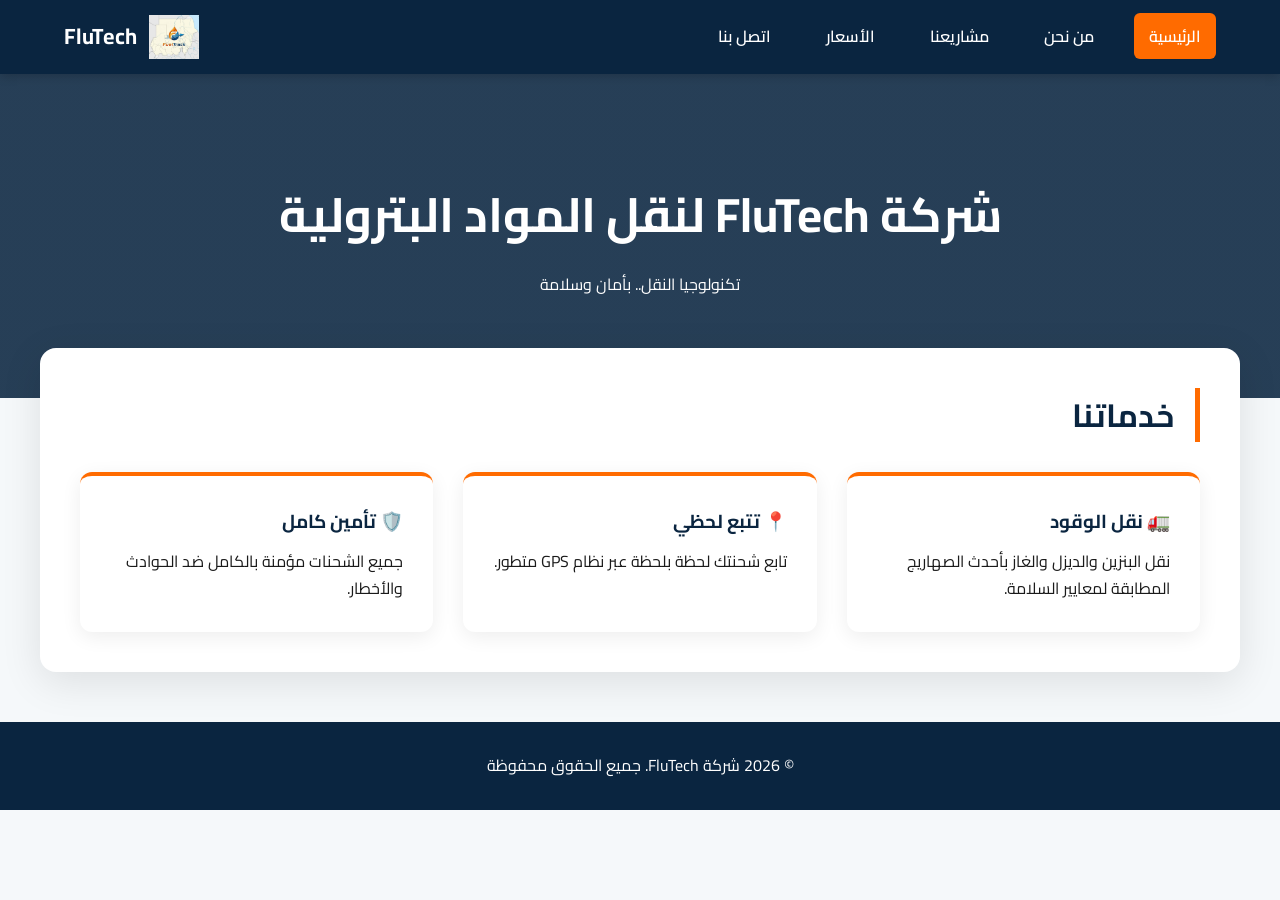
==== index.html @ e430ce26 "Add files via upload" ====
<!DOCTYPE html><html lang="ar" dir="rtl"><head><meta charset="UTF-8"><title>الرئيسية - شركة FluTech</title><link rel="stylesheet" href="style.css"><link href="https://fonts.googleapis.com/css2?family=Cairo:wght@400;700&display=swap" rel="stylesheet"></head><body>
<nav class="navbar"><a href="index.html" class="nav-logo"><img src="logo.png" alt="شعار"><span>FluTech</span></a><ul class="nav-links"><li><a href="index.html" class="active">الرئيسية</a></li><li><a href="cv.html">من نحن</a></li><li><a href="projects.html">مشاريعنا</a></li><li><a href="fuel-prices.html">الأسعار</a></li><li><a href="contact.html">اتصل بنا</a></li></ul></nav>
<div class="page-header"><h1>شركة FluTech لنقل المواد البترولية</h1><p>تكنولوجيا النقل.. بأمان وسلامة</p></div>
<div class="container"><h2>خدماتنا</h2><div class="card-grid"><div class="card"><h3>🚛 نقل الوقود</h3><p>نقل البنزين والديزل والغاز بأحدث الصهاريج المطابقة لمعايير السلامة.</p></div><div class="card"><h3>📍 تتبع لحظي</h3><p>تابع شحنتك لحظة بلحظة عبر نظام GPS متطور.</p></div><div class="card"><h3>🛡️ تأمين كامل</h3><p>جميع الشحنات مؤمنة بالكامل ضد الحوادث والأخطار.</p></div></div></div>
<div class="footer">© 2026 شركة FluTech. جميع الحقوق محفوظة</div></body></html>
---- style.css ----
:root {--main-blue: #0A2540;--accent-orange: #FF6B00;--light-bg: #F5F8FA;--text-dark: #1A1A1A;--white: #FFFFFF;}
* { box-sizing: border-box; margin: 0; padding: 0; }
body {font-family: 'Cairo', sans-serif;background-color: var(--light-bg);color: var(--text-dark);line-height: 1.7;}
.navbar {background-color: var(--main-blue);padding: 12px 5%;display: flex;flex-direction: row-reverse;justify-content: space-between;align-items: center;position: sticky;top: 0;z-index: 1000;box-shadow: 0 2px 10px rgba(0,0,0,0.2);}
.nav-logo {display: flex;align-items: center;gap: 12px;color: var(--white);font-size: 22px;font-weight: 700;text-decoration: none;}
.nav-logo img { width: 50px; height: 50px; object-fit: contain; }
.nav-links { list-style: none; display: flex; gap: 25px; }
.nav-links a { color: var(--white); text-decoration: none; font-weight: 600; padding: 8px 15px; border-radius: 6px; transition: 0.3s; }
.nav-links a:hover, .nav-links a.active { background-color: var(--accent-orange); }
.page-header {background: linear-gradient(rgba(10,37,64,0.88), rgba(10,37,64,0.88)), url('https://images.unsplash.com/photo-1581091226825-a6a2a5aee158?q=80&w=1600') center/cover;color: var(--white);text-align: center;padding: 100px 20px;}
.page-header h1 { font-size: 48px; margin-bottom: 15px; }
.container {max-width: 1200px;margin: -50px auto 50px auto;padding: 40px;background: var(--white);border-radius: 16px;box-shadow: 0 10px 40px rgba(0,0,0,0.1);}
.container h2 {color: var(--main-blue);font-size: 32px;border-right: 5px solid var(--accent-orange);padding-right: 20px;margin-bottom: 30px;}
.card-grid { display: grid; grid-template-columns: repeat(auto-fit, minmax(300px, 1fr)); gap: 30px; }
.card {background: var(--white);padding: 30px;border-radius: 12px;border-top: 4px solid var(--accent-orange);box-shadow: 0 5px 20px rgba(0,0,0,0.07);transition: 0.3s;}
.card:hover { transform: translateY(-8px); }
.card h3 { color: var(--main-blue); margin-bottom: 10px; }
.price-table { width: 100%; border-collapse: collapse; }
.price-table th { background-color: var(--main-blue); color: var(--white); padding: 18px; font-size: 18px; }
.price-table td { padding: 16px; text-align: center; border-bottom: 1px solid #eee; }
.price-up { color: #d32f2f; font-weight: bold; }
.price-down { color: #2e7d32; font-weight: bold; }
.update-time { text-align:left; color:#777; margin-top:15px }
.footer { background-color: var(--main-blue); color: var(--white); text-align: center; padding: 30px; margin-top: 50px; }
@media (max-width: 768px) {.navbar { flex-direction: column; gap: 15px; }.nav-links { flex-wrap: wrap; justify-content: center; }.page-header h1 { font-size: 32px; }.container { padding: 25px; margin: -30px 15px 30px 15px; }}
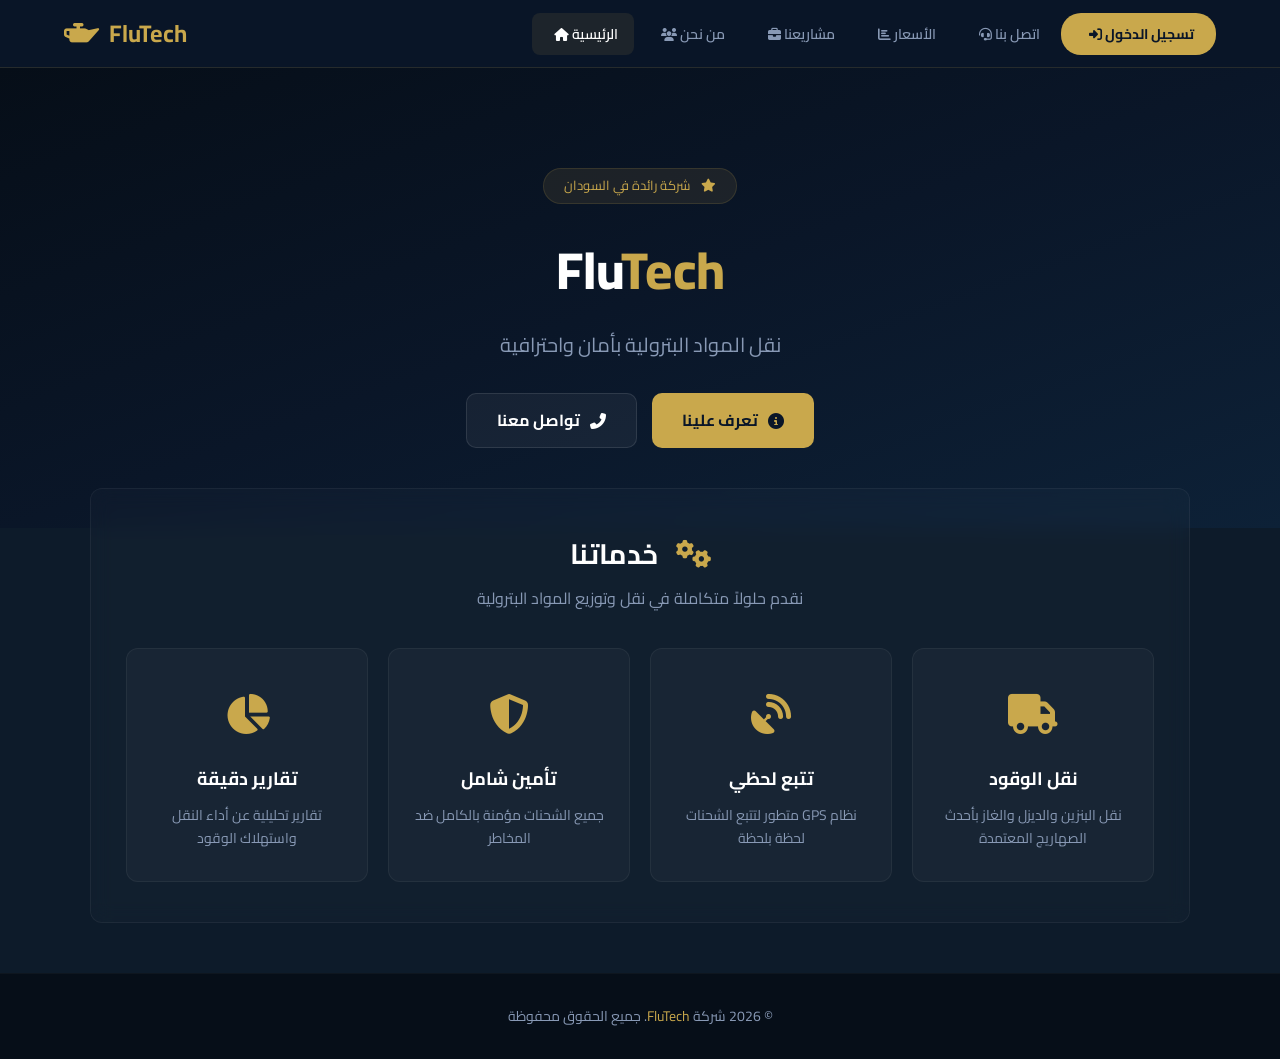
==== commit 2e138449: "Add files via upload" ====
--- a/index.html
+++ b/index.html
@@ -1,5 +1,80 @@
-<!DOCTYPE html><html lang="ar" dir="rtl"><head><meta charset="UTF-8"><title>الرئيسية - شركة FluTech</title><link rel="stylesheet" href="style.css"><link href="https://fonts.googleapis.com/css2?family=Cairo:wght@400;700&display=swap" rel="stylesheet"></head><body>
-<nav class="navbar"><a href="index.html" class="nav-logo"><img src="logo.png" alt="شعار"><span>FluTech</span></a><ul class="nav-links"><li><a href="index.html" class="active">الرئيسية</a></li><li><a href="cv.html">من نحن</a></li><li><a href="projects.html">مشاريعنا</a></li><li><a href="fuel-prices.html">الأسعار</a></li><li><a href="contact.html">اتصل بنا</a></li></ul></nav>
-<div class="page-header"><h1>شركة FluTech لنقل المواد البترولية</h1><p>تكنولوجيا النقل.. بأمان وسلامة</p></div>
-<div class="container"><h2>خدماتنا</h2><div class="card-grid"><div class="card"><h3>🚛 نقل الوقود</h3><p>نقل البنزين والديزل والغاز بأحدث الصهاريج المطابقة لمعايير السلامة.</p></div><div class="card"><h3>📍 تتبع لحظي</h3><p>تابع شحنتك لحظة بلحظة عبر نظام GPS متطور.</p></div><div class="card"><h3>🛡️ تأمين كامل</h3><p>جميع الشحنات مؤمنة بالكامل ضد الحوادث والأخطار.</p></div></div></div>
-<div class="footer">© 2026 شركة FluTech. جميع الحقوق محفوظة</div></body></html>+<!DOCTYPE html>
+<html lang="ar" dir="rtl">
+<head>
+    <meta charset="UTF-8">
+    <meta name="viewport" content="width=device-width, initial-scale=1.0">
+    <title>FluTech - نقل المواد البترولية</title>
+    <link rel="stylesheet" href="style.css">
+    <link rel="stylesheet" href="https://cdnjs.cloudflare.com/ajax/libs/font-awesome/6.5.0/css/all.min.css">
+    <link href="https://fonts.googleapis.com/css2?family=Cairo:wght@400;600;700;800&display=swap" rel="stylesheet">
+</head>
+<body>
+
+<!-- ====== شريط التنقل ====== -->
+<nav class="navbar">
+    <a href="index.html" class="logo">
+        <i class="fas fa-oil-can"></i>
+        <span>Flu<span>Tech</span></span>
+    </a>
+    <ul class="nav-links">
+        <li><a href="index.html" class="active"><i class="fas fa-home"></i> الرئيسية</a></li>
+        <li><a href="about.html"><i class="fas fa-users"></i> من نحن</a></li>
+        <li><a href="projects.html"><i class="fas fa-briefcase"></i> مشاريعنا</a></li>
+        <li><a href="prices.html"><i class="fas fa-chart-bar"></i> الأسعار</a></li>
+        <li><a href="contact.html"><i class="fas fa-headset"></i> اتصل بنا</a></li>
+        <li><a href="login.html" class="btn-login"><i class="fas fa-sign-in-alt"></i> تسجيل الدخول</a></li>
+    </ul>
+</nav>
+
+<!-- ====== الهيدر ====== -->
+<section class="header">
+    <div class="header-content">
+        <span class="badge"><i class="fas fa-star"></i> شركة رائدة في السودان</span>
+        <h1>Flu<span>Tech</span></h1>
+        <p>نقل المواد البترولية بأمان واحترافية</p>
+        <div class="header-buttons">
+            <a href="about.html" class="btn-primary"><i class="fas fa-info-circle"></i> تعرف علينا</a>
+            <a href="contact.html" class="btn-secondary"><i class="fas fa-phone-alt"></i> تواصل معنا</a>
+        </div>
+    </div>
+</section>
+
+<!-- ====== الخدمات ====== -->
+<section class="container">
+    <div class="section-header">
+        <h2><i class="fas fa-cogs"></i> خدماتنا</h2>
+        <p>نقدم حلولاً متكاملة في نقل وتوزيع المواد البترولية</p>
+    </div>
+    
+    <div class="cards">
+        <div class="card">
+            <div class="card-icon"><i class="fas fa-truck"></i></div>
+            <h3>نقل الوقود</h3>
+            <p>نقل البنزين والديزل والغاز بأحدث الصهاريج المعتمدة</p>
+        </div>
+        <div class="card">
+            <div class="card-icon"><i class="fas fa-satellite-dish"></i></div>
+            <h3>تتبع لحظي</h3>
+            <p>نظام GPS متطور لتتبع الشحنات لحظة بلحظة</p>
+        </div>
+        <div class="card">
+            <div class="card-icon"><i class="fas fa-shield-alt"></i></div>
+            <h3>تأمين شامل</h3>
+            <p>جميع الشحنات مؤمنة بالكامل ضد المخاطر</p>
+        </div>
+        <div class="card">
+            <div class="card-icon"><i class="fas fa-chart-pie"></i></div>
+            <h3>تقارير دقيقة</h3>
+            <p>تقارير تحليلية عن أداء النقل واستهلاك الوقود</p>
+        </div>
+    </div>
+</section>
+
+<!-- ====== الفوتر ====== -->
+<footer class="footer">
+    <p>© 2026 شركة <span>FluTech</span>. جميع الحقوق محفوظة</p>
+</footer>
+
+<script src="script.js"></script>
+</body>
+</html>
--- a/style.css
+++ b/style.css
@@ -1,25 +1,374 @@
-:root {--main-blue: #0A2540;--accent-orange: #FF6B00;--light-bg: #F5F8FA;--text-dark: #1A1A1A;--white: #FFFFFF;}
-* { box-sizing: border-box; margin: 0; padding: 0; }
-body {font-family: 'Cairo', sans-serif;background-color: var(--light-bg);color: var(--text-dark);line-height: 1.7;}
-.navbar {background-color: var(--main-blue);padding: 12px 5%;display: flex;flex-direction: row-reverse;justify-content: space-between;align-items: center;position: sticky;top: 0;z-index: 1000;box-shadow: 0 2px 10px rgba(0,0,0,0.2);}
-.nav-logo {display: flex;align-items: center;gap: 12px;color: var(--white);font-size: 22px;font-weight: 700;text-decoration: none;}
-.nav-logo img { width: 50px; height: 50px; object-fit: contain; }
-.nav-links { list-style: none; display: flex; gap: 25px; }
-.nav-links a { color: var(--white); text-decoration: none; font-weight: 600; padding: 8px 15px; border-radius: 6px; transition: 0.3s; }
-.nav-links a:hover, .nav-links a.active { background-color: var(--accent-orange); }
-.page-header {background: linear-gradient(rgba(10,37,64,0.88), rgba(10,37,64,0.88)), url('https://images.unsplash.com/photo-1581091226825-a6a2a5aee158?q=80&w=1600') center/cover;color: var(--white);text-align: center;padding: 100px 20px;}
-.page-header h1 { font-size: 48px; margin-bottom: 15px; }
-.container {max-width: 1200px;margin: -50px auto 50px auto;padding: 40px;background: var(--white);border-radius: 16px;box-shadow: 0 10px 40px rgba(0,0,0,0.1);}
-.container h2 {color: var(--main-blue);font-size: 32px;border-right: 5px solid var(--accent-orange);padding-right: 20px;margin-bottom: 30px;}
-.card-grid { display: grid; grid-template-columns: repeat(auto-fit, minmax(300px, 1fr)); gap: 30px; }
-.card {background: var(--white);padding: 30px;border-radius: 12px;border-top: 4px solid var(--accent-orange);box-shadow: 0 5px 20px rgba(0,0,0,0.07);transition: 0.3s;}
-.card:hover { transform: translateY(-8px); }
-.card h3 { color: var(--main-blue); margin-bottom: 10px; }
-.price-table { width: 100%; border-collapse: collapse; }
-.price-table th { background-color: var(--main-blue); color: var(--white); padding: 18px; font-size: 18px; }
-.price-table td { padding: 16px; text-align: center; border-bottom: 1px solid #eee; }
-.price-up { color: #d32f2f; font-weight: bold; }
-.price-down { color: #2e7d32; font-weight: bold; }
-.update-time { text-align:left; color:#777; margin-top:15px }
-.footer { background-color: var(--main-blue); color: var(--white); text-align: center; padding: 30px; margin-top: 50px; }
-@media (max-width: 768px) {.navbar { flex-direction: column; gap: 15px; }.nav-links { flex-wrap: wrap; justify-content: center; }.page-header h1 { font-size: 32px; }.container { padding: 25px; margin: -30px 15px 30px 15px; }}+/* ============================================
+   style.css - التصميم النهائي
+   شركة FluTech - نقل المواد البترولية
+   ============================================ */
+
+/* ====== المتغيرات ====== */
+:root {
+    --primary: #0a1628;
+    --secondary: #0d2137;
+    --gold: #c9a84c;
+    --gold-dark: #a8892e;
+    --gold-light: #e8d5a3;
+    --gray: #8899b5;
+    --white: #ffffff;
+    --dark: #0d1b2a;
+    --shadow: 0 15px 50px rgba(0, 0, 0, 0.3);
+    --radius: 12px;
+    --transition: all 0.3s ease;
+}
+
+/* ====== إعادة ضبط ====== */
+* {
+    margin: 0;
+    padding: 0;
+    box-sizing: border-box;
+}
+
+body {
+    font-family: 'Cairo', sans-serif;
+    background: var(--dark);
+    color: var(--white);
+    line-height: 1.8;
+}
+
+/* ============================================ */
+/* ====== شريط التنقل ====== */
+/* ============================================ */
+
+.navbar {
+    background: rgba(10, 22, 40, 0.95);
+    backdrop-filter: blur(10px);
+    padding: 12px 5%;
+    display: flex;
+    justify-content: space-between;
+    align-items: center;
+    position: sticky;
+    top: 0;
+    z-index: 1000;
+    border-bottom: 1px solid rgba(201, 168, 76, 0.15);
+    direction: ltr;
+    flex-wrap: wrap;
+    gap: 10px;
+}
+
+.logo {
+    color: var(--white);
+    font-size: 24px;
+    font-weight: 700;
+    text-decoration: none;
+    display: flex;
+    align-items: center;
+    gap: 10px;
+}
+
+.logo i {
+    color: var(--gold);
+    font-size: 28px;
+}
+
+.logo span {
+    color: var(--gold);
+}
+
+.nav-links {
+    list-style: none;
+    display: flex;
+    gap: 5px;
+    flex-wrap: wrap;
+}
+
+.nav-links a {
+    color: var(--gray);
+    text-decoration: none;
+    padding: 8px 16px;
+    border-radius: 8px;
+    transition: var(--transition);
+    font-weight: 600;
+    font-size: 14px;
+}
+
+.nav-links a i {
+    margin-left: 6px;
+    font-size: 13px;
+}
+
+.nav-links a:hover,
+.nav-links a.active {
+    color: var(--white);
+    background: rgba(201, 168, 76, 0.1);
+}
+
+.btn-login {
+    background: var(--gold) !important;
+    color: var(--primary) !important;
+    border-radius: 20px !important;
+    padding: 8px 22px !important;
+    font-weight: 700 !important;
+}
+
+.btn-login:hover {
+    background: var(--gold-light) !important;
+    transform: scale(1.03);
+}
+
+/* ============================================ */
+/* ====== الهيدر ====== */
+/* ============================================ */
+
+.header {
+    background: linear-gradient(160deg, #060e18, #0a1628, #0d2137);
+    text-align: center;
+    padding: 100px 20px 80px;
+    position: relative;
+}
+
+.header-content {
+    max-width: 800px;
+    margin: 0 auto;
+    position: relative;
+    z-index: 2;
+}
+
+.header .badge {
+    display: inline-block;
+    background: rgba(201, 168, 76, 0.1);
+    border: 1px solid rgba(201, 168, 76, 0.15);
+    padding: 5px 20px;
+    border-radius: 50px;
+    font-size: 13px;
+    color: var(--gold);
+    margin-bottom: 20px;
+}
+
+.header .badge i {
+    margin-left: 8px;
+}
+
+.header h1 {
+    font-size: 52px;
+    font-weight: 800;
+    margin-bottom: 10px;
+}
+
+.header h1 span {
+    color: var(--gold);
+}
+
+.header p {
+    font-size: 20px;
+    color: var(--gray);
+    margin-bottom: 30px;
+}
+
+.header-buttons {
+    display: flex;
+    gap: 15px;
+    justify-content: center;
+    flex-wrap: wrap;
+}
+
+.btn-primary,
+.btn-secondary {
+    padding: 12px 30px;
+    border-radius: 10px;
+    font-weight: 700;
+    text-decoration: none;
+    transition: var(--transition);
+    display: inline-flex;
+    align-items: center;
+    gap: 10px;
+    font-size: 16px;
+}
+
+.btn-primary {
+    background: var(--gold);
+    color: var(--primary);
+}
+
+.btn-primary:hover {
+    background: var(--gold-light);
+    transform: translateY(-3px);
+    box-shadow: 0 8px 30px rgba(201, 168, 76, 0.2);
+}
+
+.btn-secondary {
+    background: rgba(255, 255, 255, 0.05);
+    color: var(--white);
+    border: 1px solid rgba(255, 255, 255, 0.1);
+}
+
+.btn-secondary:hover {
+    background: rgba(255, 255, 255, 0.1);
+    transform: translateY(-3px);
+}
+
+/* ============================================ */
+/* ====== الحاوية ====== */
+/* ============================================ */
+
+.container {
+    max-width: 1100px;
+    margin: -40px auto 50px;
+    padding: 40px 35px;
+    background: rgba(255, 255, 255, 0.02);
+    backdrop-filter: blur(10px);
+    border-radius: var(--radius);
+    border: 1px solid rgba(255, 255, 255, 0.05);
+    position: relative;
+    z-index: 2;
+}
+
+.section-header {
+    text-align: center;
+    margin-bottom: 35px;
+}
+
+.section-header h2 {
+    font-size: 28px;
+    font-weight: 700;
+    color: var(--white);
+}
+
+.section-header h2 i {
+    color: var(--gold);
+    margin-left: 12px;
+}
+
+.section-header p {
+    color: var(--gray);
+    font-size: 16px;
+    margin-top: 5px;
+}
+
+/* ============================================ */
+/* ====== البطاقات ====== */
+/* ============================================ */
+
+.cards {
+    display: grid;
+    grid-template-columns: repeat(auto-fit, minmax(230px, 1fr));
+    gap: 20px;
+}
+
+.card {
+    background: rgba(255, 255, 255, 0.03);
+    padding: 30px 20px;
+    border-radius: var(--radius);
+    border: 1px solid rgba(255, 255, 255, 0.05);
+    text-align: center;
+    transition: var(--transition);
+}
+
+.card:hover {
+    transform: translateY(-6px);
+    border-color: rgba(201, 168, 76, 0.15);
+    background: rgba(255, 255, 255, 0.05);
+    box-shadow: 0 15px 40px rgba(0, 0, 0, 0.2);
+}
+
+.card-icon {
+    font-size: 40px;
+    color: var(--gold);
+    margin-bottom: 12px;
+}
+
+.card h3 {
+    font-size: 18px;
+    font-weight: 700;
+    margin-bottom: 8px;
+}
+
+.card p {
+    color: var(--gray);
+    font-size: 14px;
+    line-height: 1.7;
+}
+
+/* ============================================ */
+/* ====== الفوتر ====== */
+/* ============================================ */
+
+.footer {
+    background: #060e18;
+    text-align: center;
+    padding: 30px 20px;
+    border-top: 1px solid rgba(255, 255, 255, 0.03);
+    margin-top: 50px;
+}
+
+.footer p {
+    color: var(--gray);
+    font-size: 14px;
+}
+
+.footer span {
+    color: var(--gold);
+}
+
+/* ============================================ */
+/* ====== التجاوب ====== */
+/* ============================================ */
+
+@media (max-width: 768px) {
+    .navbar {
+        flex-direction: column;
+        text-align: center;
+        direction: rtl;
+        padding: 12px 4%;
+    }
+
+    .nav-links {
+        justify-content: center;
+    }
+
+    .nav-links a {
+        font-size: 13px;
+        padding: 6px 12px;
+    }
+
+    .nav-links a i {
+        margin-left: 4px;
+    }
+
+    .header h1 {
+        font-size: 34px;
+    }
+
+    .header p {
+        font-size: 17px;
+    }
+
+    .container {
+        padding: 25px 18px;
+        margin: -30px 12px 30px;
+    }
+
+    .section-header h2 {
+        font-size: 24px;
+    }
+
+    .cards {
+        grid-template-columns: 1fr 1fr;
+    }
+}
+
+@media (max-width: 480px) {
+    .cards {
+        grid-template-columns: 1fr;
+    }
+
+    .header h1 {
+        font-size: 28px;
+    }
+
+    .btn-primary,
+    .btn-secondary {
+        padding: 10px 22px;
+        font-size: 14px;
+    }
+
+    .header-buttons {
+        gap: 10px;
+    }
+}
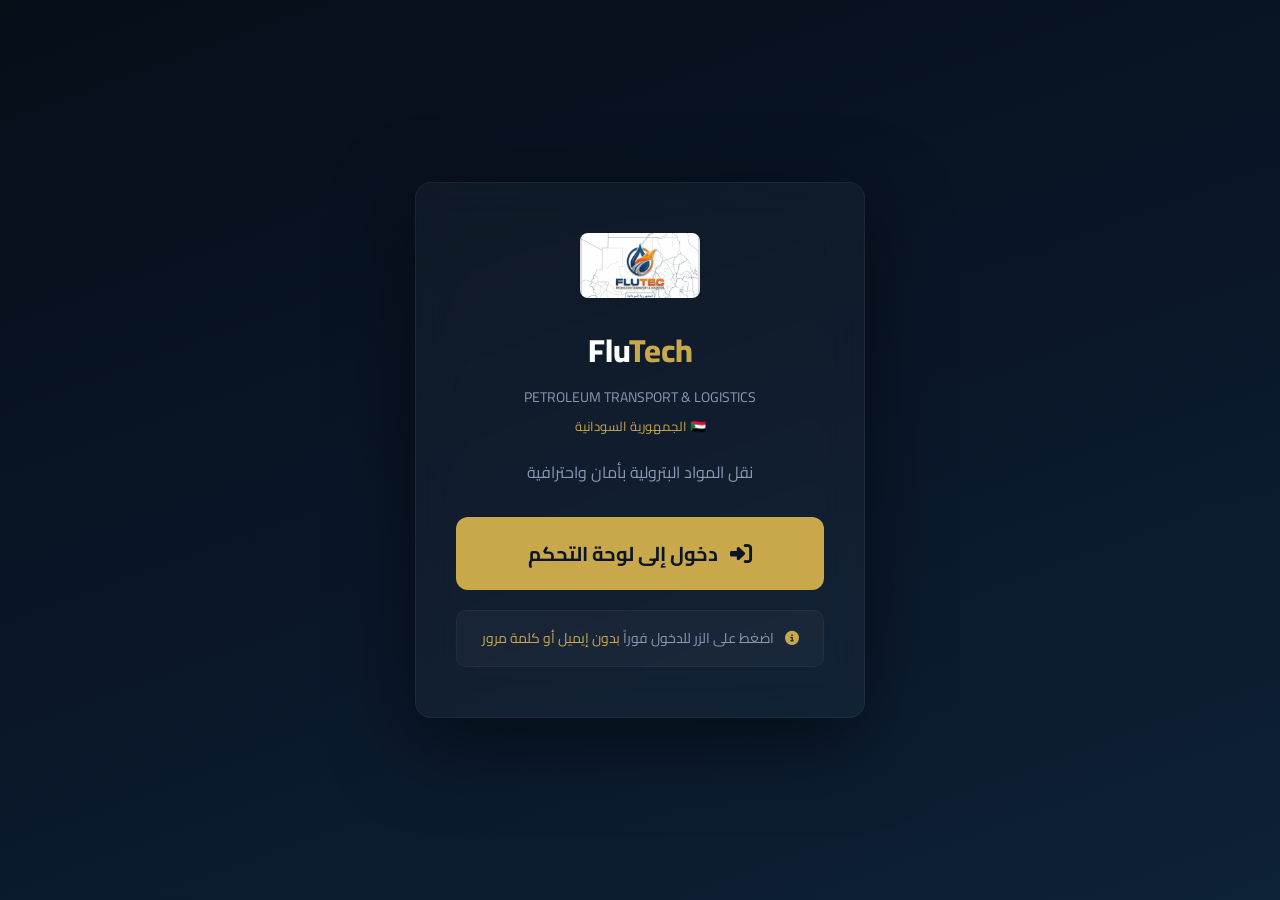
==== commit 5bf4e355: "Add files via upload" ====
--- a/index.html
+++ b/index.html
@@ -3,78 +3,130 @@
 <head>
     <meta charset="UTF-8">
     <meta name="viewport" content="width=device-width, initial-scale=1.0">
-    <title>FluTech - نقل المواد البترولية</title>
+    <title>تسجيل الدخول - FluTech</title>
     <link rel="stylesheet" href="style.css">
     <link rel="stylesheet" href="https://cdnjs.cloudflare.com/ajax/libs/font-awesome/6.5.0/css/all.min.css">
     <link href="https://fonts.googleapis.com/css2?family=Cairo:wght@400;600;700;800&display=swap" rel="stylesheet">
+    <style>
+        .login-page {
+            background: linear-gradient(160deg, #060e18, #0a1628, #0d2137);
+            min-height: 100vh;
+            display: flex;
+            justify-content: center;
+            align-items: center;
+            padding: 20px;
+        }
+        .login-container {
+            width: 100%;
+            max-width: 450px;
+        }
+        .login-box {
+            background: rgba(255, 255, 255, 0.03);
+            backdrop-filter: blur(20px);
+            padding: 50px 40px;
+            border-radius: 16px;
+            border: 1px solid rgba(255, 255, 255, 0.05);
+            box-shadow: 0 25px 80px rgba(0,0,0,0.5);
+            text-align: center;
+        }
+        .login-box .logo-img {
+            width: 120px;
+            height: auto;
+            margin-bottom: 15px;
+            border-radius: 8px;
+        }
+        .login-box h1 {
+            font-size: 32px;
+            font-weight: 800;
+            margin-bottom: 5px;
+        }
+        .login-box h1 span {
+            color: var(--gold);
+        }
+        .login-box .subtitle {
+            color: var(--gray);
+            font-size: 14px;
+            margin-bottom: 5px;
+        }
+        .login-box .country {
+            color: var(--gold);
+            font-size: 13px;
+            margin-bottom: 20px;
+            display: block;
+        }
+        .login-box p {
+            color: var(--gray);
+            font-size: 16px;
+            margin-bottom: 30px;
+        }
+        .login-btn {
+            width: 100%;
+            padding: 18px;
+            background: var(--gold);
+            color: var(--primary);
+            border: none;
+            border-radius: 12px;
+            font-size: 20px;
+            font-weight: 700;
+            cursor: pointer;
+            font-family: inherit;
+            transition: var(--transition);
+            display: flex;
+            align-items: center;
+            justify-content: center;
+            gap: 12px;
+        }
+        .login-btn:hover {
+            background: var(--gold-light);
+            transform: translateY(-3px);
+            box-shadow: 0 8px 30px rgba(201, 168, 76, 0.3);
+        }
+        .login-btn i {
+            font-size: 22px;
+        }
+        .demo-note {
+            margin-top: 20px;
+            padding: 15px;
+            background: rgba(255,255,255,0.03);
+            border-radius: 10px;
+            font-size: 14px;
+            color: var(--gray);
+            border: 1px solid rgba(255,255,255,0.04);
+        }
+        .demo-note span {
+            color: var(--gold);
+        }
+    </style>
 </head>
-<body>
+<body class="login-page">
 
-<!-- ====== شريط التنقل ====== -->
-<nav class="navbar">
-    <a href="index.html" class="logo">
-        <i class="fas fa-oil-can"></i>
-        <span>Flu<span>Tech</span></span>
-    </a>
-    <ul class="nav-links">
-        <li><a href="index.html" class="active"><i class="fas fa-home"></i> الرئيسية</a></li>
-        <li><a href="about.html"><i class="fas fa-users"></i> من نحن</a></li>
-        <li><a href="projects.html"><i class="fas fa-briefcase"></i> مشاريعنا</a></li>
-        <li><a href="prices.html"><i class="fas fa-chart-bar"></i> الأسعار</a></li>
-        <li><a href="contact.html"><i class="fas fa-headset"></i> اتصل بنا</a></li>
-        <li><a href="login.html" class="btn-login"><i class="fas fa-sign-in-alt"></i> تسجيل الدخول</a></li>
-    </ul>
-</nav>
+<div class="login-container">
+    <div class="login-box">
+        <!-- ====== الشعار ====== -->
+        <img src="image.png.png" alt="FLUTE" class="logo-img">
+        <h1>Flu<span>Tech</span></h1>
+        <div class="subtitle">PETROLEUM TRANSPORT &amp; LOGISTICS</div>
+        <span class="country">🇸🇩 الجمهورية السودانية</span>
+        <p>نقل المواد البترولية بأمان واحترافية</p>
 
-<!-- ====== الهيدر ====== -->
-<section class="header">
-    <div class="header-content">
-        <span class="badge"><i class="fas fa-star"></i> شركة رائدة في السودان</span>
-        <h1>Flu<span>Tech</span></h1>
-        <p>نقل المواد البترولية بأمان واحترافية</p>
-        <div class="header-buttons">
-            <a href="about.html" class="btn-primary"><i class="fas fa-info-circle"></i> تعرف علينا</a>
-            <a href="contact.html" class="btn-secondary"><i class="fas fa-phone-alt"></i> تواصل معنا</a>
+        <button onclick="login()" class="login-btn">
+            <i class="fas fa-sign-in-alt"></i> دخول إلى لوحة التحكم
+        </button>
+
+        <div class="demo-note">
+            <i class="fas fa-info-circle" style="color: var(--gold); margin-left: 8px;"></i>
+            اضغط على الزر للدخول فوراً <span>بدون إيميل أو كلمة مرور</span>
         </div>
     </div>
-</section>
+</div>
 
-<!-- ====== الخدمات ====== -->
-<section class="container">
-    <div class="section-header">
-        <h2><i class="fas fa-cogs"></i> خدماتنا</h2>
-        <p>نقدم حلولاً متكاملة في نقل وتوزيع المواد البترولية</p>
-    </div>
-    
-    <div class="cards">
-        <div class="card">
-            <div class="card-icon"><i class="fas fa-truck"></i></div>
-            <h3>نقل الوقود</h3>
-            <p>نقل البنزين والديزل والغاز بأحدث الصهاريج المعتمدة</p>
-        </div>
-        <div class="card">
-            <div class="card-icon"><i class="fas fa-satellite-dish"></i></div>
-            <h3>تتبع لحظي</h3>
-            <p>نظام GPS متطور لتتبع الشحنات لحظة بلحظة</p>
-        </div>
-        <div class="card">
-            <div class="card-icon"><i class="fas fa-shield-alt"></i></div>
-            <h3>تأمين شامل</h3>
-            <p>جميع الشحنات مؤمنة بالكامل ضد المخاطر</p>
-        </div>
-        <div class="card">
-            <div class="card-icon"><i class="fas fa-chart-pie"></i></div>
-            <h3>تقارير دقيقة</h3>
-            <p>تقارير تحليلية عن أداء النقل واستهلاك الوقود</p>
-        </div>
-    </div>
-</section>
+<script>
+function login() {
+    localStorage.setItem('logged_in', 'true');
+    localStorage.setItem('user_name', 'مدير النظام');
+    window.location.href = 'dashboard.html';
+}
+</script>
 
-<!-- ====== الفوتر ====== -->
-<footer class="footer">
-    <p>© 2026 شركة <span>FluTech</span>. جميع الحقوق محفوظة</p>
-</footer>
-
-<script src="script.js"></script>
 </body>
 </html>
--- a/style.css
+++ b/style.css
@@ -1,5 +1,5 @@
 /* ============================================
-   style.css - التصميم النهائي
+   style.css - التصميم النهائي (متجاوب بالكامل)
    شركة FluTech - نقل المواد البترولية
    ============================================ */
 
@@ -26,19 +26,21 @@
 }
 
 body {
-    font-family: 'Cairo', sans-serif;
+    font-family: 'Cairo', 'Tahoma', sans-serif;
     background: var(--dark);
     color: var(--white);
     line-height: 1.8;
-}
-
-/* ============================================ */
-/* ====== شريط التنقل ====== */
+    -webkit-tap-highlight-color: transparent;
+}
+
+/* ============================================ */
+/* ====== شريط التنقل (متجاوب) ====== */
 /* ============================================ */
 
 .navbar {
     background: rgba(10, 22, 40, 0.95);
     backdrop-filter: blur(10px);
+    -webkit-backdrop-filter: blur(10px);
     padding: 12px 5%;
     display: flex;
     justify-content: space-between;
@@ -47,14 +49,14 @@
     top: 0;
     z-index: 1000;
     border-bottom: 1px solid rgba(201, 168, 76, 0.15);
-    direction: ltr;
+    direction: rtl;
     flex-wrap: wrap;
     gap: 10px;
 }
 
 .logo {
     color: var(--white);
-    font-size: 24px;
+    font-size: 22px;
     font-weight: 700;
     text-decoration: none;
     display: flex;
@@ -62,9 +64,15 @@
     gap: 10px;
 }
 
+.logo img {
+    height: 40px;
+    width: auto;
+    border-radius: 4px;
+}
+
 .logo i {
     color: var(--gold);
-    font-size: 28px;
+    font-size: 26px;
 }
 
 .logo span {
@@ -76,16 +84,19 @@
     display: flex;
     gap: 5px;
     flex-wrap: wrap;
+    justify-content: center;
+    margin: 5px 0;
 }
 
 .nav-links a {
     color: var(--gray);
     text-decoration: none;
-    padding: 8px 16px;
+    padding: 8px 14px;
     border-radius: 8px;
     transition: var(--transition);
     font-weight: 600;
     font-size: 14px;
+    white-space: nowrap;
 }
 
 .nav-links a i {
@@ -103,7 +114,7 @@
     background: var(--gold) !important;
     color: var(--primary) !important;
     border-radius: 20px !important;
-    padding: 8px 22px !important;
+    padding: 8px 20px !important;
     font-weight: 700 !important;
 }
 
@@ -119,7 +130,7 @@
 .header {
     background: linear-gradient(160deg, #060e18, #0a1628, #0d2137);
     text-align: center;
-    padding: 100px 20px 80px;
+    padding: 80px 20px 60px;
     position: relative;
 }
 
@@ -134,7 +145,7 @@
     display: inline-block;
     background: rgba(201, 168, 76, 0.1);
     border: 1px solid rgba(201, 168, 76, 0.15);
-    padding: 5px 20px;
+    padding: 5px 18px;
     border-radius: 50px;
     font-size: 13px;
     color: var(--gold);
@@ -146,9 +157,10 @@
 }
 
 .header h1 {
-    font-size: 52px;
+    font-size: 48px;
     font-weight: 800;
     margin-bottom: 10px;
+    line-height: 1.2;
 }
 
 .header h1 span {
@@ -156,9 +168,10 @@
 }
 
 .header p {
-    font-size: 20px;
+    font-size: 19px;
     color: var(--gray);
     margin-bottom: 30px;
+    padding: 0 10px;
 }
 
 .header-buttons {
@@ -170,7 +183,7 @@
 
 .btn-primary,
 .btn-secondary {
-    padding: 12px 30px;
+    padding: 12px 28px;
     border-radius: 10px;
     font-weight: 700;
     text-decoration: none;
@@ -179,6 +192,7 @@
     align-items: center;
     gap: 10px;
     font-size: 16px;
+    min-height: 52px;
 }
 
 .btn-primary {
@@ -209,23 +223,30 @@
 
 .container {
     max-width: 1100px;
-    margin: -40px auto 50px;
-    padding: 40px 35px;
+    margin: -30px 20px 40px;
+    padding: 30px 25px;
     background: rgba(255, 255, 255, 0.02);
     backdrop-filter: blur(10px);
+    -webkit-backdrop-filter: blur(10px);
     border-radius: var(--radius);
     border: 1px solid rgba(255, 255, 255, 0.05);
     position: relative;
     z-index: 2;
 }
 
+@media (min-width: 1200px) {
+    .container {
+        margin: -30px auto 40px;
+    }
+}
+
 .section-header {
     text-align: center;
-    margin-bottom: 35px;
+    margin-bottom: 30px;
 }
 
 .section-header h2 {
-    font-size: 28px;
+    font-size: 26px;
     font-weight: 700;
     color: var(--white);
 }
@@ -242,22 +263,23 @@
 }
 
 /* ============================================ */
-/* ====== البطاقات ====== */
+/* ====== البطاقات (شبكة مرنة) ====== */
 /* ============================================ */
 
 .cards {
     display: grid;
-    grid-template-columns: repeat(auto-fit, minmax(230px, 1fr));
+    grid-template-columns: repeat(auto-fit, minmax(200px, 1fr));
     gap: 20px;
 }
 
 .card {
     background: rgba(255, 255, 255, 0.03);
-    padding: 30px 20px;
+    padding: 25px 15px;
     border-radius: var(--radius);
     border: 1px solid rgba(255, 255, 255, 0.05);
     text-align: center;
     transition: var(--transition);
+    cursor: pointer;
 }
 
 .card:hover {
@@ -268,13 +290,13 @@
 }
 
 .card-icon {
-    font-size: 40px;
+    font-size: 38px;
     color: var(--gold);
     margin-bottom: 12px;
 }
 
 .card h3 {
-    font-size: 18px;
+    font-size: 17px;
     font-weight: 700;
     margin-bottom: 8px;
 }
@@ -292,9 +314,9 @@
 .footer {
     background: #060e18;
     text-align: center;
-    padding: 30px 20px;
+    padding: 25px 20px;
     border-top: 1px solid rgba(255, 255, 255, 0.03);
-    margin-top: 50px;
+    margin-top: 40px;
 }
 
 .footer p {
@@ -307,68 +329,203 @@
 }
 
 /* ============================================ */
-/* ====== التجاوب ====== */
-/* ============================================ */
+/* ====== التجاوب الكامل للهواتف ====== */
+/* ============================================ */
+
+@media (max-width: 992px) {
+    .header h1 {
+        font-size: 40px;
+    }
+    .header p {
+        font-size: 18px;
+    }
+}
 
 @media (max-width: 768px) {
     .navbar {
         flex-direction: column;
         text-align: center;
-        direction: rtl;
         padding: 12px 4%;
+        gap: 8px;
     }
 
     .nav-links {
+        width: 100%;
         justify-content: center;
+        gap: 3px;
     }
 
     .nav-links a {
         font-size: 13px;
-        padding: 6px 12px;
+        padding: 6px 10px;
+        white-space: nowrap;
     }
 
     .nav-links a i {
         margin-left: 4px;
     }
 
+    .header {
+        padding: 60px 15px 40px;
+    }
+
     .header h1 {
-        font-size: 34px;
+        font-size: 32px;
     }
 
     .header p {
-        font-size: 17px;
+        font-size: 16px;
+        padding: 0 5px;
     }
 
     .container {
-        padding: 25px 18px;
-        margin: -30px 12px 30px;
+        padding: 20px 15px;
+        margin: -20px 12px 30px;
     }
 
     .section-header h2 {
-        font-size: 24px;
+        font-size: 22px;
     }
 
     .cards {
-        grid-template-columns: 1fr 1fr;
+        grid-template-columns: repeat(2, 1fr);
+        gap: 15px;
+    }
+
+    .card {
+        padding: 20px 12px;
+    }
+
+    .card-icon {
+        font-size: 32px;
+    }
+
+    .card h3 {
+        font-size: 16px;
     }
 }
 
 @media (max-width: 480px) {
+    .navbar {
+        padding: 10px 3%;
+    }
+
+    .logo {
+        font-size: 19px;
+    }
+
+    .logo img {
+        height: 30px;
+    }
+
+    .logo i {
+        font-size: 22px;
+    }
+
+    .nav-links a {
+        font-size: 12px;
+        padding: 5px 8px;
+    }
+
+    .btn-login {
+        padding: 5px 14px !important;
+        font-size: 12px !important;
+    }
+
+    .header h1 {
+        font-size: 26px;
+    }
+
+    .header p {
+        font-size: 15px;
+    }
+
+    .header .badge {
+        font-size: 11px;
+        padding: 4px 14px;
+    }
+
+    .btn-primary,
+    .btn-secondary {
+        padding: 10px 18px;
+        font-size: 14px;
+        min-height: 46px;
+    }
+
+    .header-buttons {
+        gap: 8px;
+    }
+
+    .container {
+        padding: 18px 12px;
+        margin: -15px 8px 25px;
+    }
+
+    .section-header h2 {
+        font-size: 20px;
+    }
+
+    .section-header p {
+        font-size: 14px;
+    }
+
     .cards {
         grid-template-columns: 1fr;
-    }
-
-    .header h1 {
-        font-size: 28px;
-    }
-
-    .btn-primary,
-    .btn-secondary {
-        padding: 10px 22px;
-        font-size: 14px;
-    }
-
-    .header-buttons {
-        gap: 10px;
+        gap: 12px;
+    }
+
+    .card {
+        padding: 18px 12px;
+        display: flex;
+        flex-direction: column;
+        align-items: center;
+    }
+
+    .card-icon {
+        font-size: 30px;
+    }
+
+    .card h3 {
+        font-size: 16px;
+    }
+
+    .card p {
+        font-size: 13px;
+    }
+
+    .footer {
+        padding: 20px 15px;
+        margin-top: 30px;
+    }
+
+    .footer p {
+        font-size: 13px;
+    }
+}
+
+/* تحسين للشاشات التي تعمل باللمس */
+@media (hover: none) {
+    .card:hover {
+        transform: none;
+        border-color: rgba(255, 255, 255, 0.05);
+        background: rgba(255, 255, 255, 0.03);
+    }
+
+    .btn-primary:hover,
+    .btn-secondary:hover {
+        transform: none;
+    }
+
+    .card:active {
+        transform: scale(0.97);
+        background: rgba(255, 255, 255, 0.06);
+    }
+
+    .btn-primary:active {
+        transform: scale(0.96);
+    }
+
+    .btn-secondary:active {
+        transform: scale(0.96);
     }
 }
